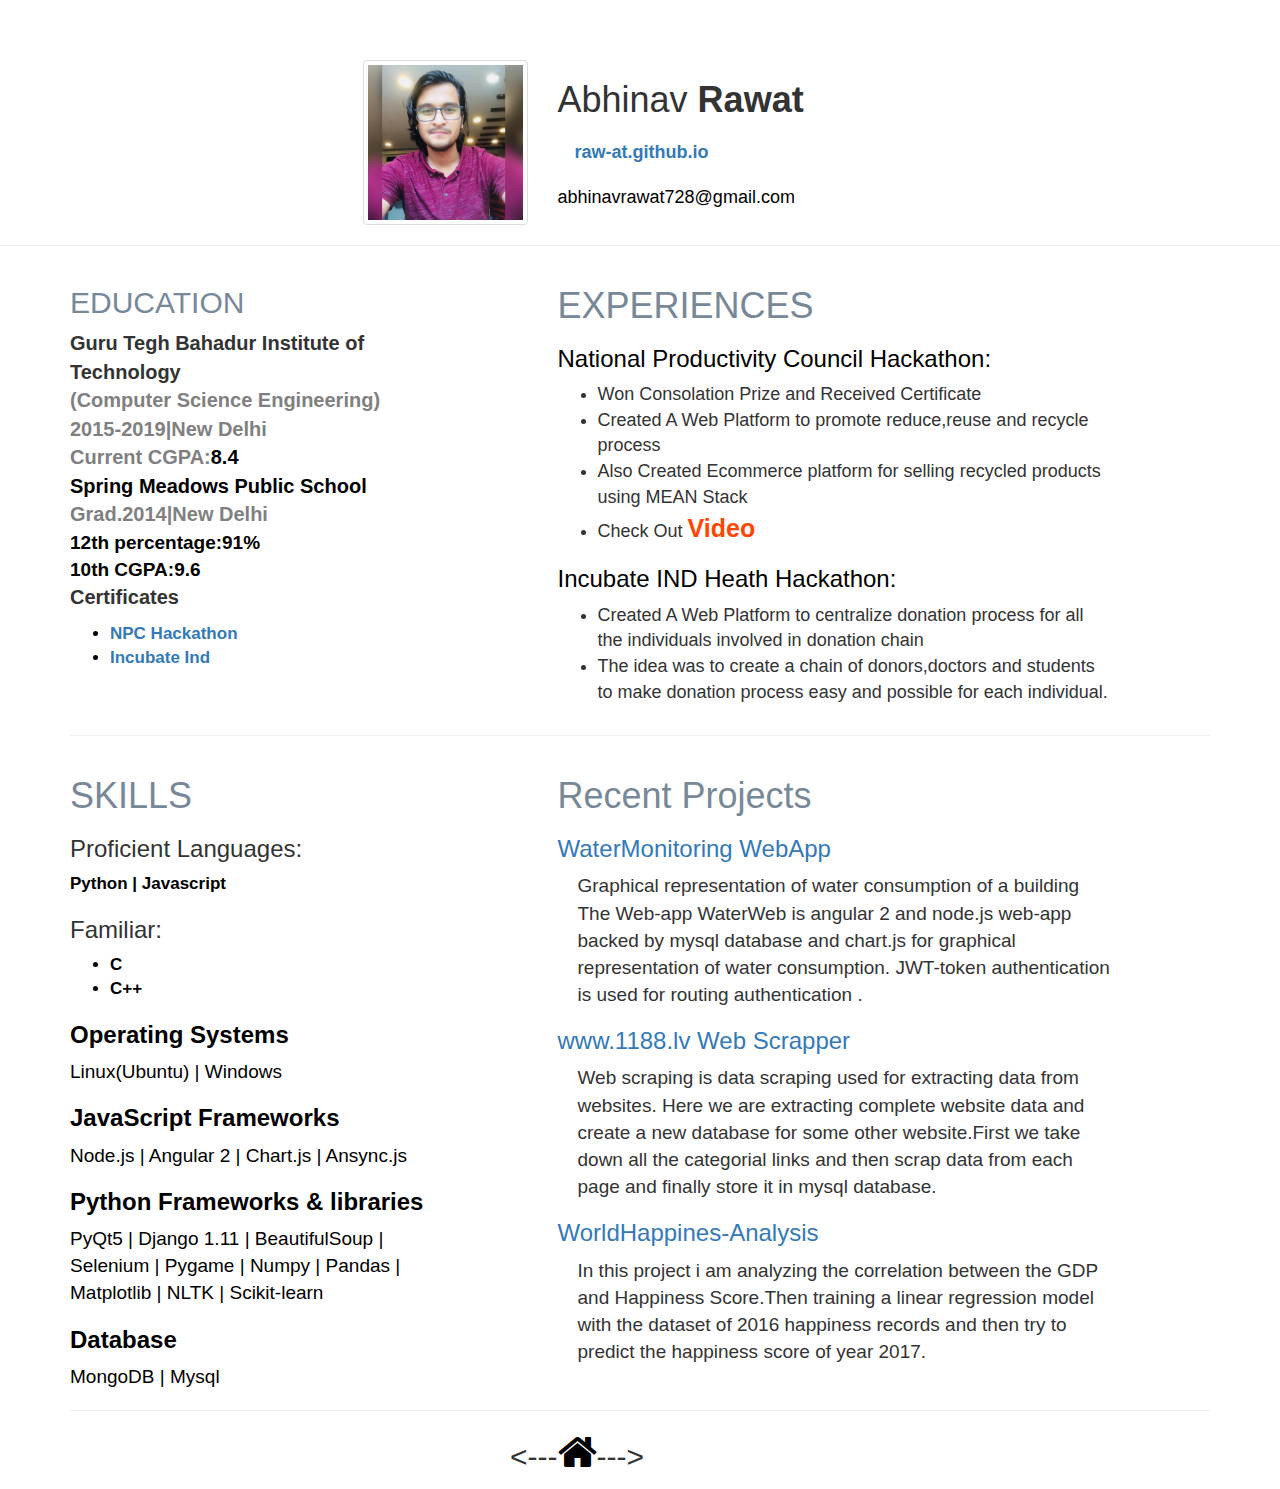
==== cv.html @ 8a38ac67 "Github Page setup" ====
<!DOCTYPE html>
<html lang="en">
<head>

<meta charset="utf-8">
<meta name="viewport" content="width=device-width, initial-scale=1">
 
<!-- Latest compiled and minified CSS -->
<link rel="stylesheet" href="https://maxcdn.bootstrapcdn.com/bootstrap/3.3.7/css/bootstrap.min.css">

  <link rel="icon" href="img/favicon.ico" type="image/gif" sizes="16x16"> 
<!-- Custom Css -->
<link rel="stylesheet" href="cv.css" type="text/css">

<!-- fonts -->

<link href="https://fonts.googleapis.com/css?family=Bangers|Boogaloo|Sansita|Bahiana|Noto+Serif|Nunito|Port+Lligat+Slab" rel="stylesheet"> 

<!-- font-awesome -->
<link href="https://maxcdn.bootstrapcdn.com/font-awesome/4.7.0/css/font-awesome.min.css" rel="stylesheet" integrity="sha384-wvfXpqpZZVQGK6TAh5PVlGOfQNHSoD2xbE+QkPxCAFlNEevoEH3Sl0sibVcOQVnN" crossorigin="anonymous">



</head>
<body>
    <div class="container" id="profile">
        <div class="row">
            <div class="col-xs-12 col-sm-12 col-md-2 col-lg-2 col-md-push-3">
                <img src="img/profile.jpg" width="200" class="img-responsive img-thumbnail">
            </div>
            <div class="col-xs-6 col-sm-6 col-md-6 col-lg-6  col-md-push-3">
                 <h1>Abhinav <span style="font-weight: bold">Rawat</span></h1>
                 <p style="color:black;margin-left:17px;position: relative;top:10px;font-weight:bold;font-size:18px">
                     <a href="raw-at.github.io" style="text-decoration:none;">raw-at.github.io</a></p><br>
                 <p style="color:black;font-size:18px;">abhinavrawat728@gmail.com </p>
            </div>
        </div>
    </div> <hr>



<div class="container">
    <div class="row">
        <div class="col-xs-12 col-sm-12 col-md-4 col-lg-4">
            <h2 style="color:lightslategrey">EDUCATION</h2>
            <p>
                <span style="font-weight:bold;font-size:20px">Guru Tegh Bahadur Institute of Technology</span><br>
                <span style="color:grey;font-weight:bold;font-size:20px">(Computer Science Engineering)</span><br>
                <span style="color:grey;font-weight:bold;font-size:20px">2015-2019|New Delhi</span><br>
                <span style="color:grey;font-weight:bold;font-size:20px">Current CGPA:<span style="color:black">8.4</span></span><br>
                <span style="color:black;font-weight:bold;font-size:20px">Spring Meadows Public School</span> 
                <span style="color: grey;font-weight:bold;font-size:20px">Grad.2014|New Delhi</span><br>               
                <span style="color: black;font-size:19px;font-weight:bold">12th percentage:91%</span><br>               
                <span style="color: black;font-size:19px;font-weight:bold">10th CGPA:9.6</span><br>               
                <span style="font-weight:bold;font-size:20px">Certificates</span><br>
                <ul id="program">
                    <li><a href="https://github.com/raw-at/raw-at.github.io/blob/master/img/certificate_1.JPG">NPC Hackathon</a></li>
                    <li><a href="https://github.com/raw-at/raw-at.github.io/blob/master/img/certificate_2.JPG">Incubate Ind</a></li>
                </ul>
                
            </p>
        </div>

        <div class="col-xs-12 col-sm-12 col-md-6 col-lg-6 col-md-offset-1">
            <h1 style="color:lightslategray">EXPERIENCES</h1>
            <h3 style="color: black">National Productivity Council Hackathon:</h3>
            <ul style="font-size:18px">
                <li>Won Consolation Prize and Received Certificate</li>
                <li>Created A Web Platform to promote reduce,reuse and recycle process</li>
                <li>Also Created Ecommerce platform for selling recycled products using MEAN Stack</li>
                <li>Check Out <a href="https://youtu.be/5IyMbFJfR9A" style="text-decoration: none;color:orangered;font-size:25px;font-weight:bold">Video</a></li>

            </ul>
             <h3 style="color: black">Incubate IND Heath Hackathon:</h3>
            <ul style="font-size:18px">
                <li>Created A Web Platform to centralize donation process
                for all the individuals involved in donation chain</li>
                <li>The idea was to create a chain of donors,doctors and students to make donation process
                    easy  and possible for each individual.
                </li>

            </ul>
        </div>
    </div><hr>
    <div class="row">
        <div class="col-xs-12 col-sm-12 col-md-4 col-lg-4">
            <h1 style="color:lightslategrey">SKILLS</h1>
            <h3>Proficient Languages:</h3><span style="color:black;font-size:17px;font-weight: bold">Python | Javascript</span>
            <h3>Familiar:</h3>
                <ul id="program">
                    <li>C</li>
                    <li>C++</li>
                      
                </ul>
            <h3 style="color: black;font-weight:bold">Operating Systems</h3>
            <span style="color:black;font-size:19px">Linux(Ubuntu) | Windows</span>
             <h3 style="color: black;font-weight:bold;";>JavaScript Frameworks</h3>
            <span style="color:black;font-size:19px">
                Node.js | Angular 2 | Chart.js | Ansync.js 
            </span>
            <h3 style="color: black;font-weight:bold;";>Python Frameworks & libraries</h3>
            <span style="color:black;font-size:19px">
                PyQt5 | Django 1.11 | BeautifulSoup | Selenium | Pygame | Numpy | Pandas | Matplotlib | NLTK | Scikit-learn 
            </span>
            

             <h3 style="color: black;font-weight:bold;";>Database</h3>
            <span style="color:black;font-size:19px">MongoDB | Mysql</span>
            
        </div>
        
        <div class="col-xs-12 col-sm-12 col-md-6 col-lg-6 col-md-offset-1">
            <h1 style="color:lightslategray">Recent Projects</h1>
            <h3 style="color: black"><a href="https://github.com/raw-at/water-WebApp" style="text-decoration:none">WaterMonitoring WebApp</a></h3>
               <p style="font-size:19px;margin-left:20px">
                Graphical representation of water consumption of a building The Web-app WaterWeb is angular 2 and node.js web-app backed by mysql database and chart.js for graphical representation of water consumption. 
                JWT-token authentication is used for routing authentication .    
            </p> 
            
            <h3 style="color: black"><a href="https://github.com/raw-at/www.1188.lv-Web-Scrapper" style="text-decoration:none">www.1188.lv Web Scrapper</a></h3>
            <p style="font-size:19px;margin-left:20px">Web scraping is data scraping used for extracting data from websites. Here we are extracting complete website data and create a new database for some other website.First we take down all the categorial
                 links and then scrap data from each page and finally store it in mysql database.     
            </p> 
         
            <h3 style="color: black"><a href="https://github.com/raw-at/WorldHappines-Analysis" style="text-decoration:none">WorldHappines-Analysis</a></h3>
            <p style="font-size:19px;margin-left:20px">In this project i am analyzing the correlation between the GDP and Happiness Score.Then training a linear regression model with the dataset of 2016 happiness records
                 and then try to predict the happiness score of year 2017. 
            </p> 
         
        
        </div>


    </div><hr>
    <!--
    <div class="row">
      
        <div class="col-xs-12 col-sm-12 col-md-4 col-lg-4 col-md-push-4">
            <h1 style="color:lightslategrey">TALKS</h1>
            <ul id="program">
                <li>Intoduction To Python and Pygame at GTBIT</li>
                 </ul>
        </div>
    </div>
-->
<div class="row">
        
          <div class="col-xs-12 col-sm-12 col-md-5 col-lg-5 col-md-push-4">
  
              
               <ul id="link">
                    <li><span style="font-size:30px"><---</span><a href="index.html"><i style="color:black" class="fa fa-home fa-3x" aria-hidden="true"></i></a><span style="font-size:30px">---></span></li>
                  
              </ul>   
          </div>
</div>

</div>











<!-- jQuery library -->
<script src="https://ajax.googleapis.com/ajax/libs/jquery/3.1.1/jquery.min.js"></script>

<!-- Latest compiled JavaScript -->
<script src="https://maxcdn.bootstrapcdn.com/bootstrap/3.3.7/js/bootstrap.min.js"></script>


</body>
</html>
---- cv.css ----
body,html{

    overflow-x: hidden;
}

#profile{
    margin-top:60px;
}

#program{
    color:black;font-size:17px;font-weight:bold;
}

#link li{
    display: inline;
    padding:10px;
}
#link i:hover{

    color:black;

}
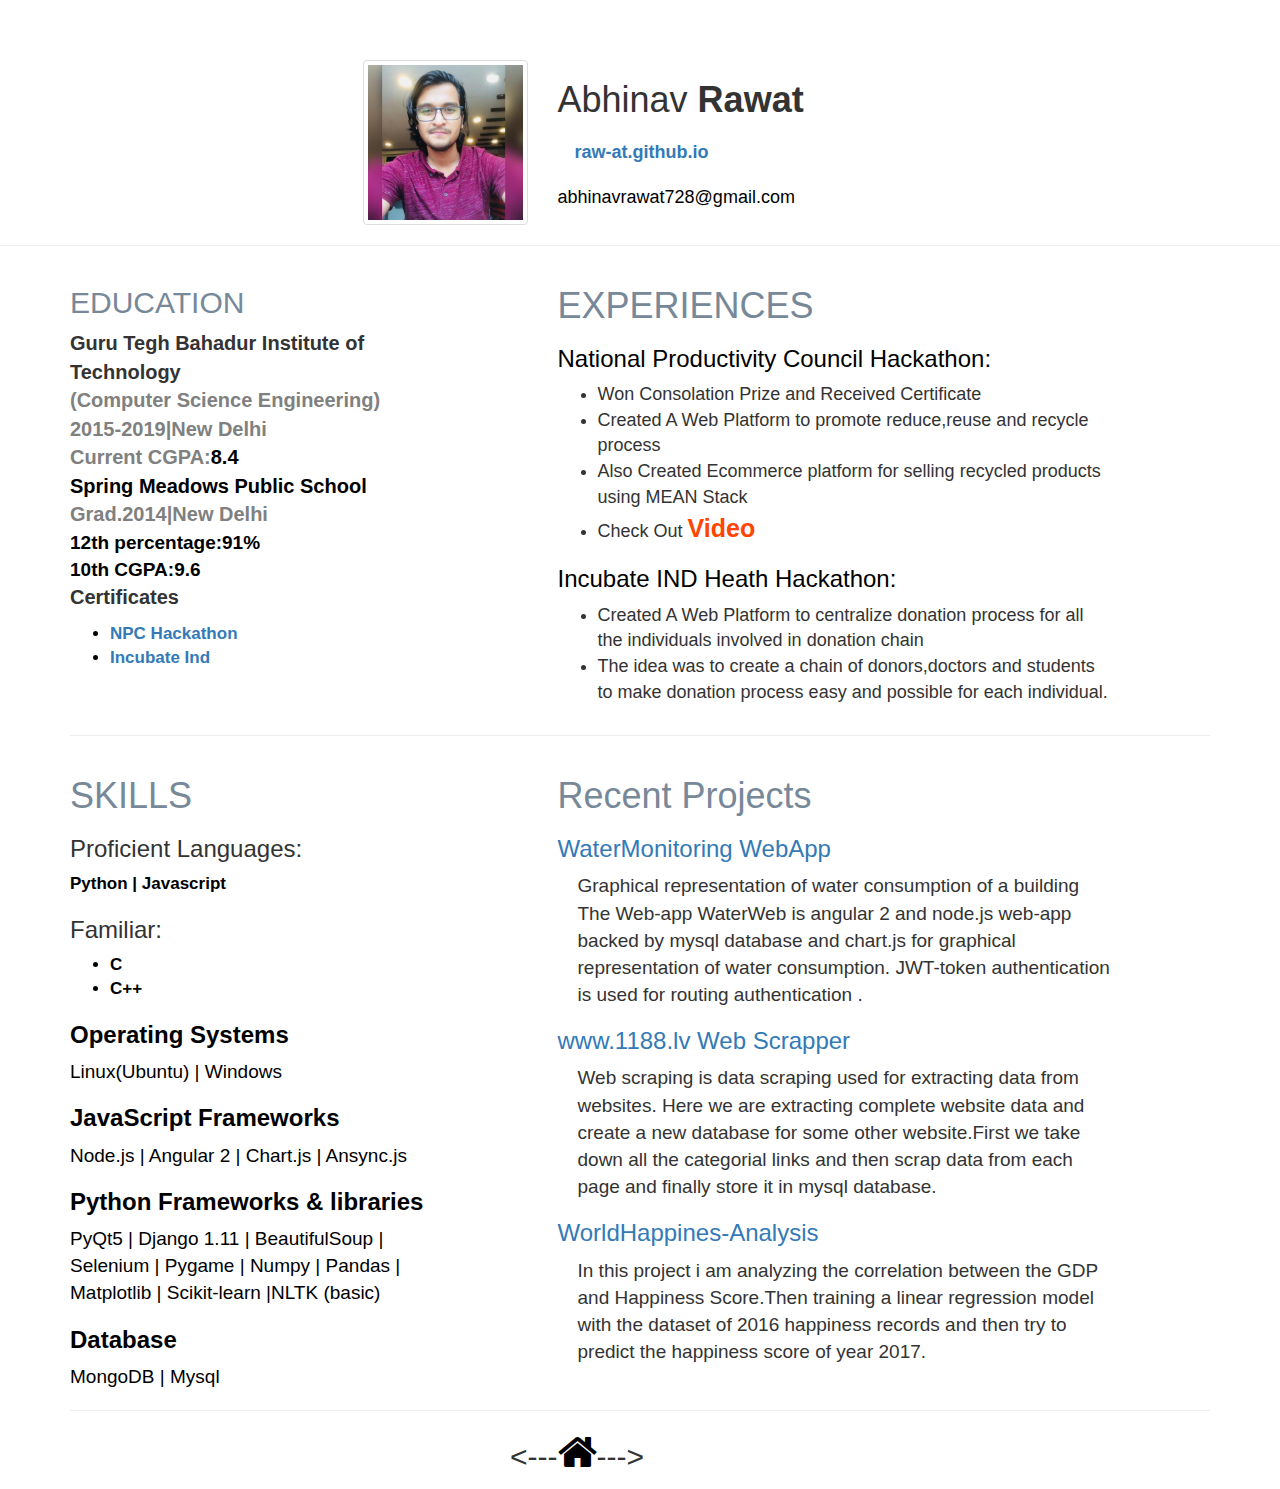
==== commit 012e45ad: "Update cv.html" ====
--- a/cv.html
+++ b/cv.html
@@ -100,7 +100,7 @@
             </span>
             <h3 style="color: black;font-weight:bold;";>Python Frameworks & libraries</h3>
             <span style="color:black;font-size:19px">
-                PyQt5 | Django 1.11 | BeautifulSoup | Selenium | Pygame | Numpy | Pandas | Matplotlib | NLTK | Scikit-learn 
+                PyQt5 | Django 1.11 | BeautifulSoup | Selenium | Pygame | Numpy | Pandas | Matplotlib | Scikit-learn |NLTK (basic) 
             </span>
             
 
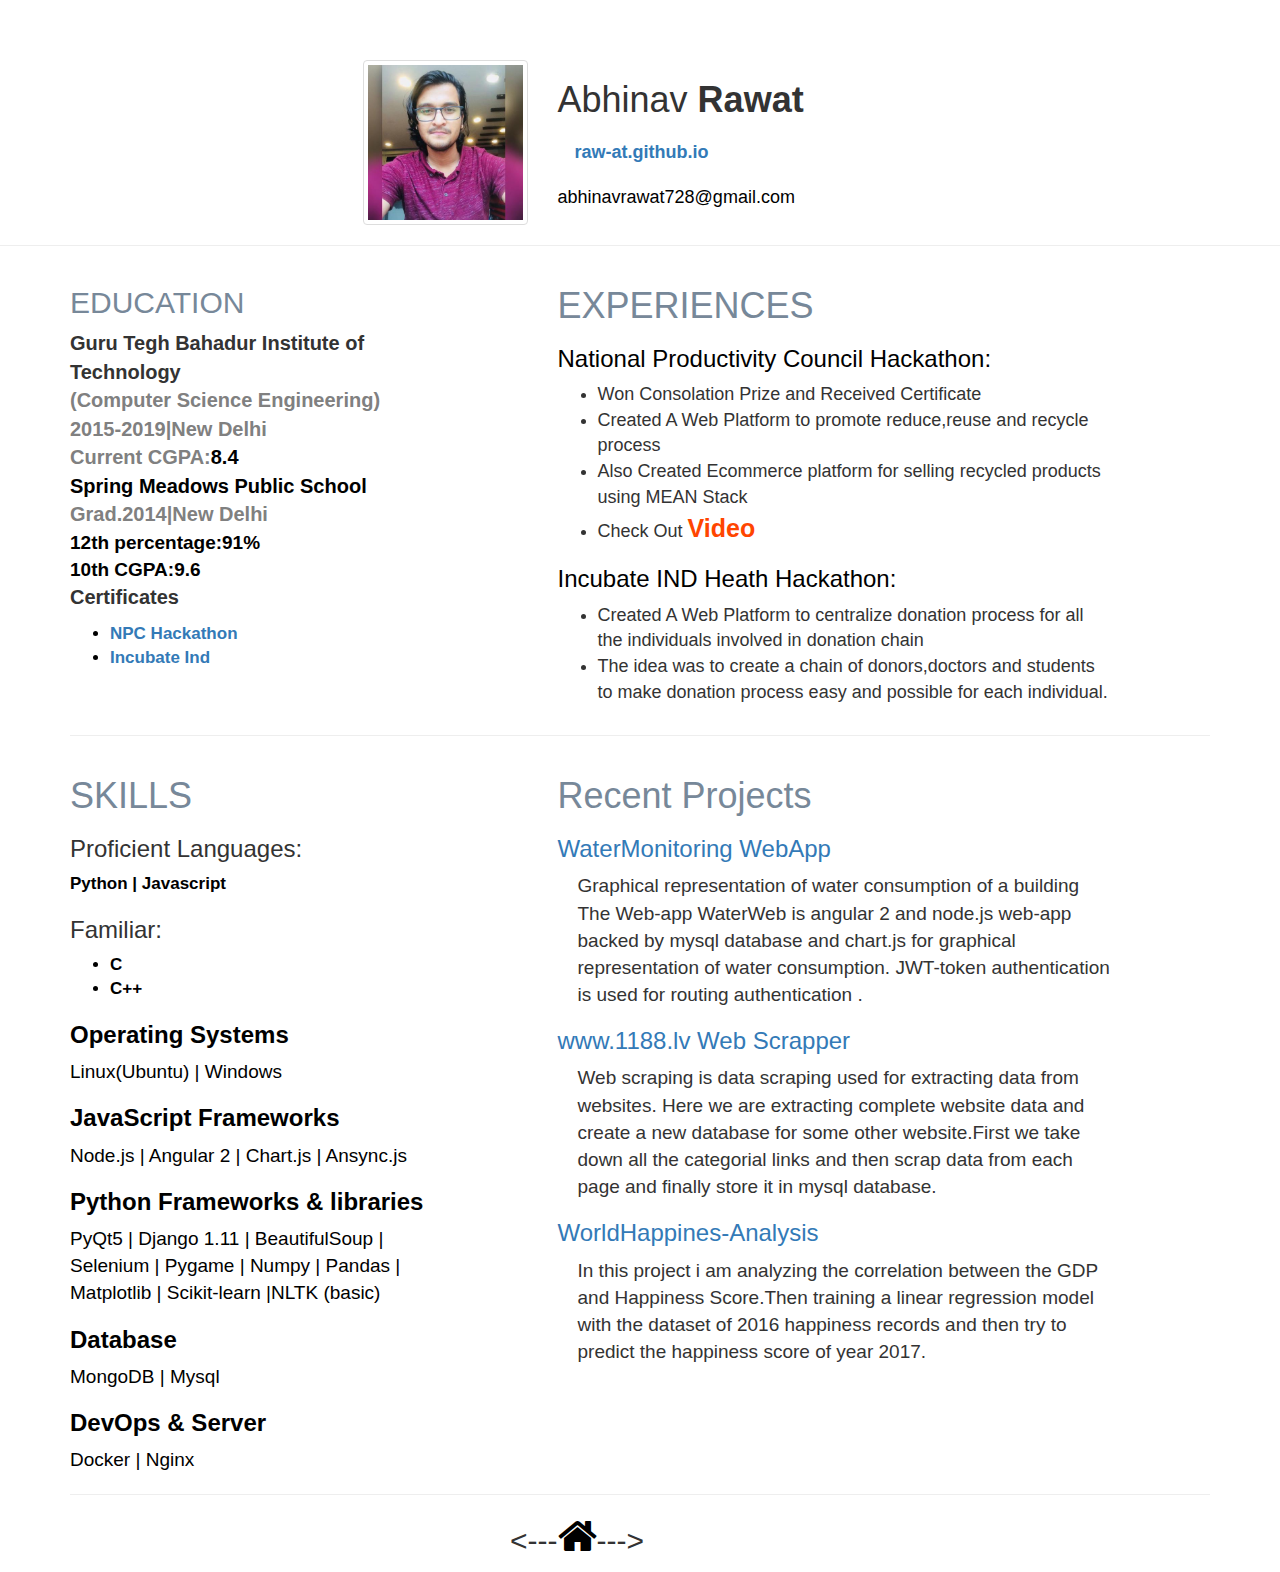
==== commit e66debe2: "little update regarding ops" ====
--- a/cv.html
+++ b/cv.html
@@ -107,6 +107,10 @@
              <h3 style="color: black;font-weight:bold;";>Database</h3>
             <span style="color:black;font-size:19px">MongoDB | Mysql</span>
             
+          <h3 style="color: black;font-weight:bold;";>DevOps & Server</h3>
+            <span style="color:black;font-size:19px">Docker | Nginx</span>
+            
+            
         </div>
         
         <div class="col-xs-12 col-sm-12 col-md-6 col-lg-6 col-md-offset-1">
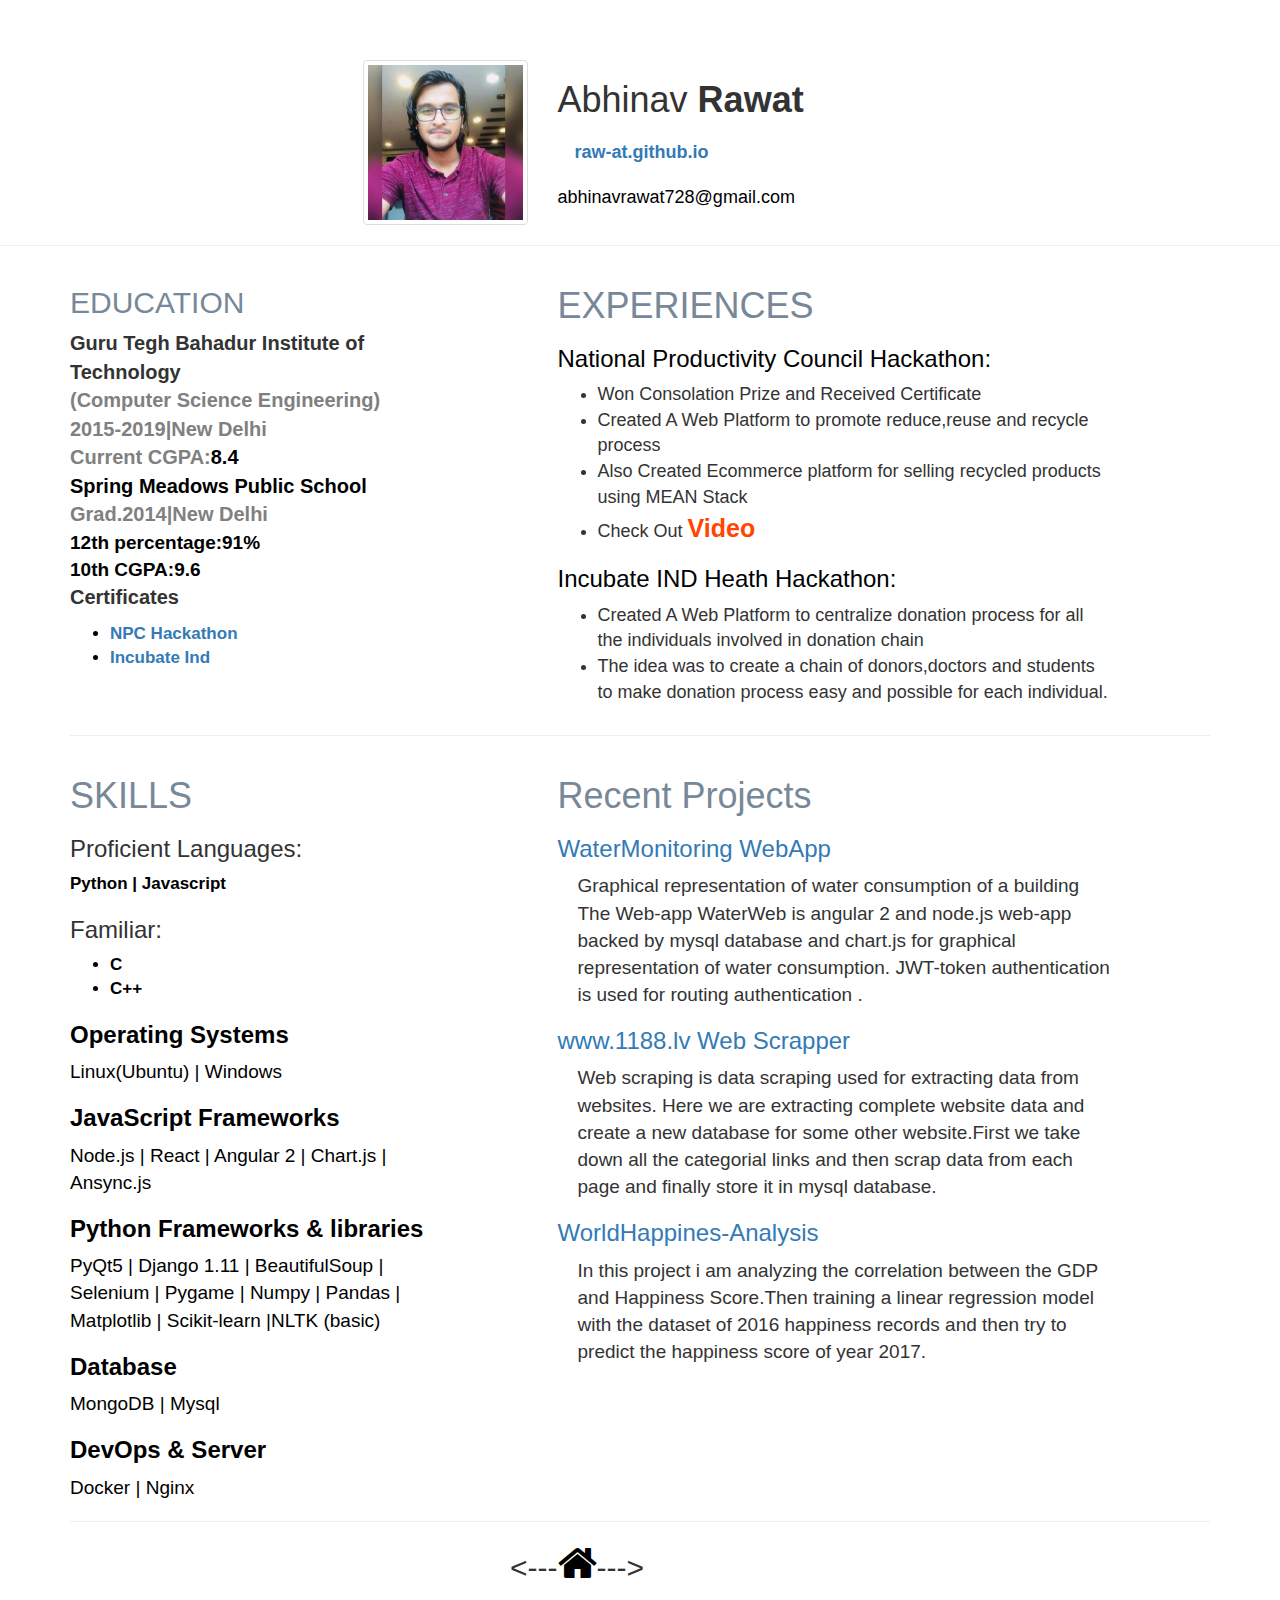
==== commit 733ecfe1: "Cv updated" ====
--- a/cv.html
+++ b/cv.html
@@ -96,7 +96,7 @@
             <span style="color:black;font-size:19px">Linux(Ubuntu) | Windows</span>
              <h3 style="color: black;font-weight:bold;";>JavaScript Frameworks</h3>
             <span style="color:black;font-size:19px">
-                Node.js | Angular 2 | Chart.js | Ansync.js 
+                Node.js | React | Angular 2 | Chart.js | Ansync.js 
             </span>
             <h3 style="color: black;font-weight:bold;";>Python Frameworks & libraries</h3>
             <span style="color:black;font-size:19px">
